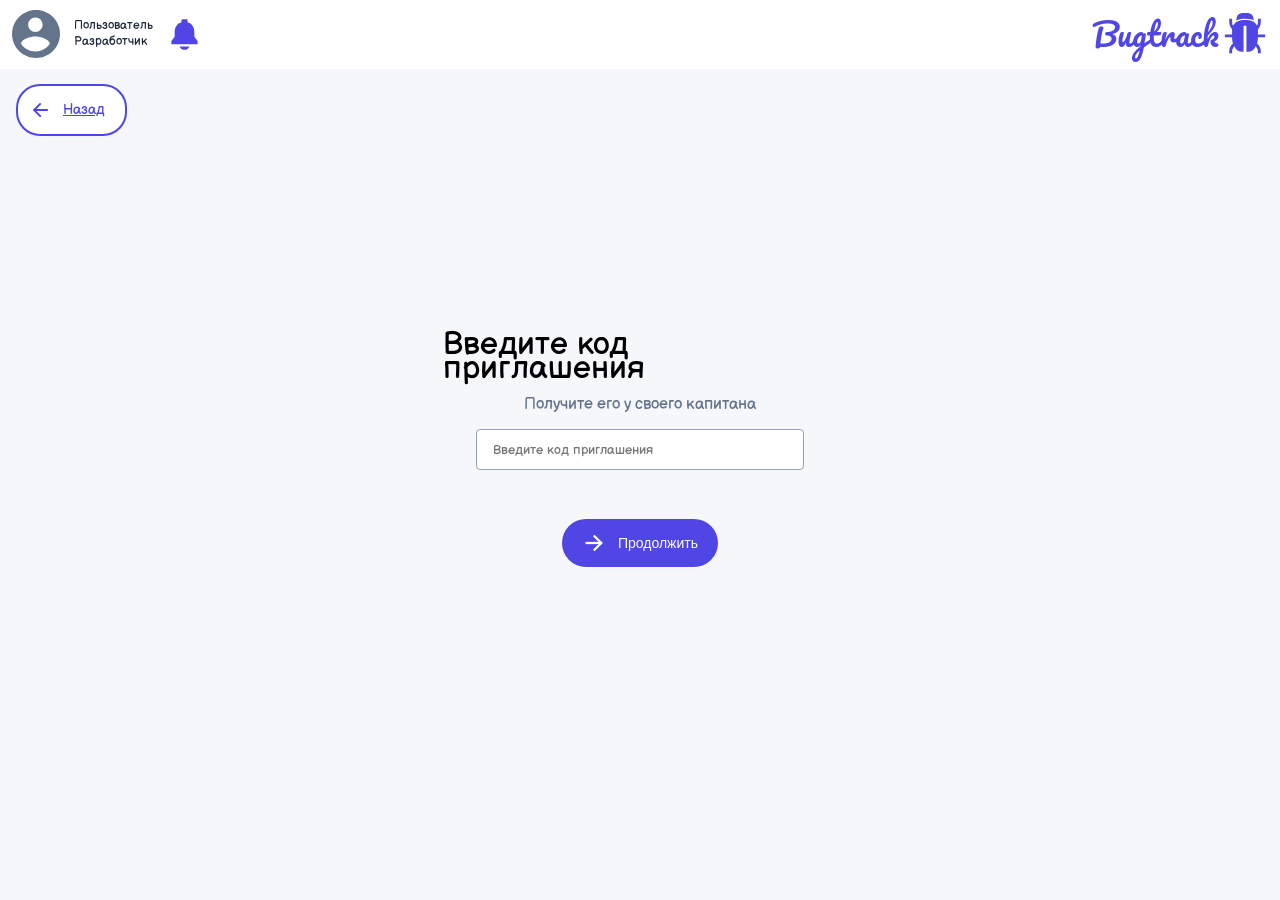
==== join-team/index.html @ 439f7d0b "first" ====
<!DOCTYPE html>
<html lang="en">
<head>
    <meta charset="UTF-8">
    <meta name="viewport" content="width=device-width, initial-scale=1.0">
    <title>Document</title>
    <link rel="stylesheet" href="style.css">
    <link rel="stylesheet" href="/main-style.css">
</head>
<body>
    <header>
        <div id="user-box">
            <svg id="user-icon" class="button" width="48" height="48" viewBox="0 0 48 48" fill="none" xmlns="http://www.w3.org/2000/svg">
                <path d="M0 24C0 10.752 10.752 0 24 0C37.248 0 48 10.752 48 24C48 37.248 37.248 48 24 48C10.752 48 0 37.248 0 24Z" fill="#64748B"/>
                <path d="M23.4 7.5C27.384 7.5 30.6 10.716 30.6 14.7C30.6 18.684 27.384 21.9 23.4 21.9C19.416 21.9 16.2 18.684 16.2 14.7C16.2 10.716 19.416 7.5 23.4 7.5ZM23.4 41.58C17.4 41.58 12.096 38.508 9 33.852C9.072 29.076 18.6 26.46 23.4 26.46C28.176 26.46 37.728 29.076 37.8 33.852C34.704 38.508 29.4 41.58 23.4 41.58Z" fill="white"/>
            </svg>
            <div id="user-info">
                <p>Пользователь</p>
                <p>Разработчик</p>
            </div>
            <div id="notifications-mount"></div>
        </div>
        <div id="logo">
            <span>Bugtrack</span>
            <svg width="46" height="46" viewBox="0 0 46 46" fill="none" xmlns="http://www.w3.org/2000/svg">
                <path d="M43.125 27.3242V24.4492H35.9375V19.3344C38.5807 16.8232 38.8125 13.5161 38.8125 10.0625V8.625H35.9375V10.0625C35.9375 12.5781 35.7704 14.3885 35.048 15.7981C33.0625 11.5 29.1381 10.0625 23 10.0625C19.4242 10.0625 16.2446 10.6968 13.977 12.2475C12.6383 13.163 11.7129 14.4855 11.0391 15.8161C10.2422 14.4262 10.0625 12.6518 10.0625 10.0625V8.625H7.1875V10.0625C7.1875 13.4262 7.4202 16.6534 10.0625 19.1547V24.4492H2.875V27.3242L10.0625 27.3125C10.0625 29.0195 10.3949 32.0823 10.996 33.5737C8.67891 35.6464 7.1875 37.9419 7.1875 41.6875V43.125H10.0625V41.6875C10.0625 39.2024 10.8801 37.6706 12.4137 36.1783C14.375 40.25 15.9023 41.6875 21.5625 41.6875V15.8125H24.4375V41.6875C30.2773 41.6875 31.625 40.25 33.5863 36.1783C35.1199 37.6706 35.9375 39.2033 35.9375 41.6875V43.125H38.8125V41.6875C38.8125 37.9428 37.3211 35.6473 35.004 33.5737C35.6051 32.0823 35.9375 29.0195 35.9375 27.3125L43.125 27.3242Z" fill="#4F46E5"/>
                <path d="M23 2.875C18.6821 2.875 14.375 2.875 14.375 10.4219C16.7217 9.16406 19.7072 8.625 23 8.625C25.1643 8.625 27.1409 8.86309 28.8749 9.34375C29.8407 9.61328 31.0904 10.1263 31.625 10.4219C31.625 2.875 27.3179 2.875 23 2.875Z" fill="#4F46E5"/>
            </svg>
        </div>
    </header>
    <main>
        <a href="../main-page-w-team/index.html" id="back" class="button">
            <svg width="24" height="24" viewBox="0 0 24 24" fill="none" xmlns="http://www.w3.org/2000/svg">
                <path d="M13.0285 5.25L6.27848 12L13.0285 18.75L11.4375 20.341L3.0965 12L11.4375 3.65901L13.0285 5.25Z" fill-rule="evenodd" clip-rule="evenodd" fill="#4F46E5"/>
                <path d="M4.5 10.875H20.4375V13.125H4.5V10.875Z" fill-rule="evenodd" clip-rule="evenodd" fill="#4F46E5"/>
            </svg>
            <p>Назад</p>
        </a>

        <div id="invite-code">
            <p>Введите код приглашения</p>
            <form action="/invite" method="post" id="code-form">
                <label for="code">Получите его у своего капитана</label>
                <input type="text" name="code" id="code" placeholder="Введите код приглашения" required>
                <button class="button" id="continue">
                    <svg width="24" height="24" viewBox="0 0 24 24" fill="none" xmlns="http://www.w3.org/2000/svg">
                        <path d="M12.5625 3.659L20.9035 12L12.5625 20.341L10.9715 18.75L17.7215 12L10.9715 5.24999L12.5625 3.659Z" fill-rule="evenodd" clip-rule="evenodd" fill="white"/>
                        <path d="M3.5625 10.875H19.5V13.125H3.5625V10.875Z" fill-rule="evenodd" clip-rule="evenodd" fill="white"/>
                    </svg>
                    <p>Продолжить</p>
                </button>
            </form>
        </div>
    </main>
    <script src="script.js"></script>
    <script src="../main_script.js"></script>
</body>
</html>
---- join-team/style.css ----
@import url('https://fonts.googleapis.com/css2?family=Balsamiq+Sans:ital,wght@0,400;0,700;1,400;1,700&family=Pacifico&display=swap');

* {
    margin: 0;
    box-sizing: border-box;
}

body {
    position: relative;
    display: flex;
    flex-direction: column;
    align-items: center;
    justify-content: center;
    gap: 1rem;
    min-height: 100vh;
    min-height: 100svh;
    padding: 2rem 1rem;
    background-color: #F6F7FB;
    font-family: 'Balsamiq Sans', sans-serif;
    overflow: hidden;
}

header {
    position: fixed;
    top: -1px;
    width: 100%;
    display: flex;
    flex-direction: row;
    padding: 11px 12px;
    background-color: #FFFFFF;
    justify-content: space-between;
}

#user-box {
    display: flex;
    height: 48px;
    align-items: center;
    gap: 14px;
}

#user-info {
    font-size: 12px;
    line-height: 16px;
    color: #1E293B;
}

#logo {
    font-family: 'Pacifico', cursive;
    display: flex;
    height: 46px;
    align-items: center;
    font-size: 32px;
    line-height: 45px;
    color: #4F46E5;
    gap: 3px;
}

.button {
    display: flex;
}

main {
    width: 100%;
    display: flex;
    flex-direction: column;
    align-items: center;
    justify-content: center;
}

#back {
    top: 84px;
    left: 16px;
    position: absolute;
    width: 111px;
    font-size: 14px;
    line-height: 24px;
    padding: 12px 20px 12px 12px;
    gap: 12px;
    background-color: #FFFFFF;
    border-radius: 24px;
    border: 2px solid #4F46E5;
    color: #4F46E5;
}

#invite-code {
    display: flex;
    flex-direction: column;
    width: 395px;
    align-items: center;
}

#invite-code p {
    font-size: 32px;
    line-height: 24px;
}

#code-form {
    margin-top: 12px;
    display: flex;
    flex-direction: column;
    align-items: center;
}

#code-form label {
    color: #64748B;
    font-size: 16px;
    line-height: 24px;
}

input::placeholder {
    font-family: 'Balsamiq Sans', sans-serif;
}

#code-form input {
    margin-top: 12px;
    width: 328px;
    padding: 12px 16px;
    border: 1px solid #94A3B8;
    border-radius: 4px;
}

#continue {
    border-radius: 24px;
    border: 0;
    background-color: #4F46E5;
    padding: 12px 20px;
    gap: 12px;
    margin-top: 49px;
}

#continue p {
    font-size: 14px;
    line-height: 24px;
    color: #FFFFFF;
}
---- main-style.css ----
#notification-box {
    position: absolute;
    width: 438px;
    height: max-content;
    max-height: calc(100vh - 6rem);
    max-height: calc(100svh - 6rem);
    display: flex;
    flex-direction: column;
    border: 4px solid #E2E8F0;
    border-radius: 20px;
    top: 76px;
    background-color: #FFFFFF;
    padding: 21px 18px;
    gap: 6px;
    align-items: center;
    overflow-y: auto;
    opacity: 0;
    visibility: hidden;
    transform: translateY(-0.5rem);
    pointer-events: none;
    transition:
        opacity 200ms ease-in-out,
        transform 200ms ease-in-out,
        visibility 0s linear 200ms;
}

#notification-box.is-open {
    opacity: 1;
    visibility: visible;
    transform: translateY(0);
    pointer-events: auto;
    transition:
        opacity 200ms ease-in-out,
        transform 200ms ease-in-out,
        visibility 0s;
}

.notification-toggle {
    align-items: center;
    justify-content: center;
    padding: 0;
    border: 0;
    background: transparent;
}

.button {
    cursor: pointer;
}

.notification {
    width: 380px;
    flex: 0 0 auto;
    display: flex;
    gap: 3px;
}

.not-line {
    width: 383px;
    flex: 0 0 auto;
    border: 1px solid #E2E8F0;
}

.not-info {
    width: 340px;
    display: flex;
    flex-direction: column;
    align-items: flex-start;
    gap: 3px;
}

.not-info p {
    margin-top: 3px;
}

.not-info div {
    display: flex;
    justify-content: space-between;
    width: 100%;
    color: #64748B;
}

a {
    text-decoration: underline;
    color: #64748B;
}

#reject > :first-child {
    color: #B91C1C;
}

#new-msg > :first-child {
    color: #475569;
}

#accepted > :first-child {
    color: #166534;
}

#request > :first-child {
    color: #92400E;
}

@media (prefers-reduced-motion: reduce) {
    #notification-box,
    #notification-box.is-open {
        transition: none;
    }
}
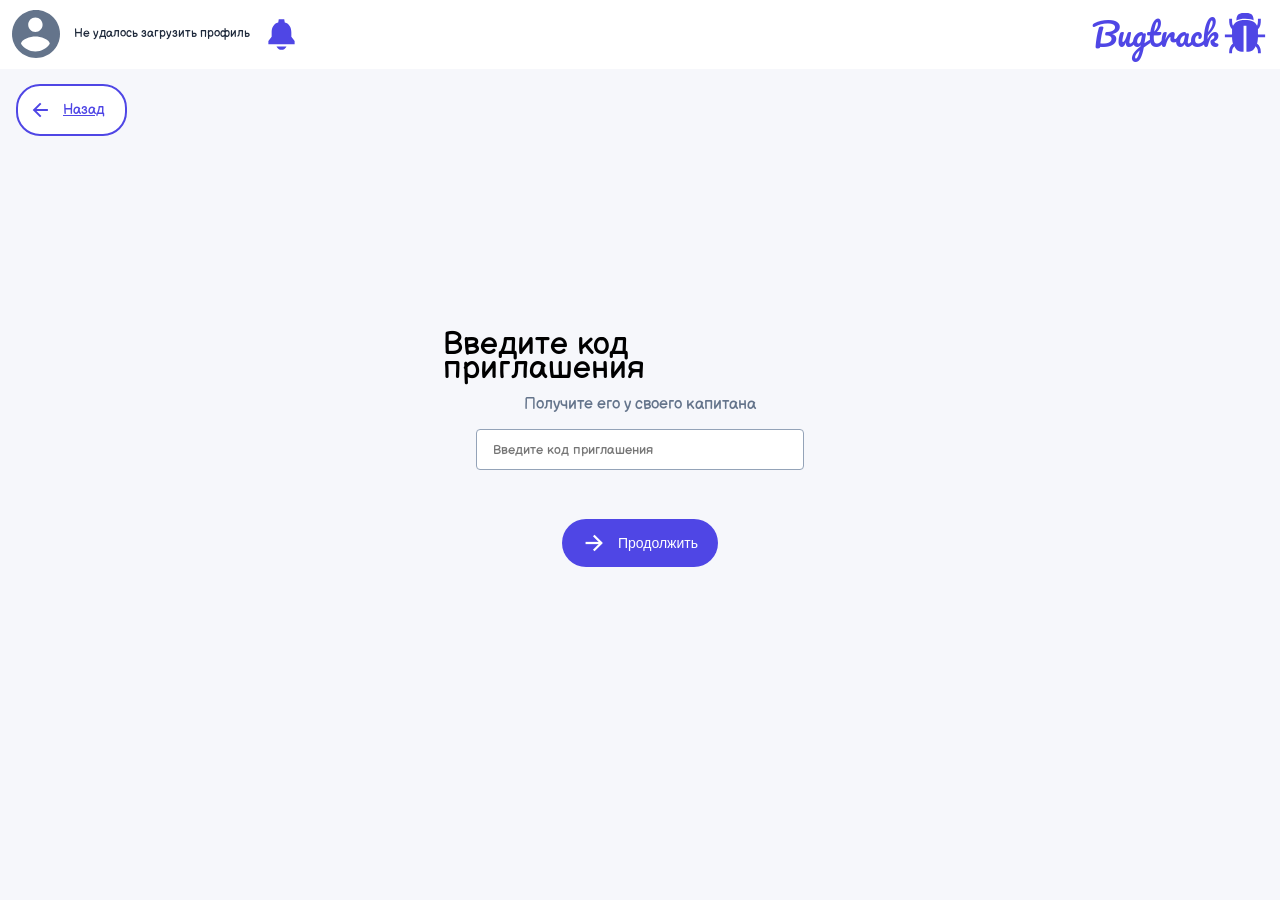
==== commit aee525cc: "user name and role updater" ====
--- a/join-team/index.html
+++ b/join-team/index.html
@@ -7,32 +7,29 @@
     <link rel="stylesheet" href="style.css">
     <link rel="stylesheet" href="/main-style.css">
 </head>
-<body>
-    <header>
+<body class="app-page">
+    <header class="app-header">
         <div id="user-box">
-            <svg id="user-icon" class="button" width="48" height="48" viewBox="0 0 48 48" fill="none" xmlns="http://www.w3.org/2000/svg">
-                <path d="M0 24C0 10.752 10.752 0 24 0C37.248 0 48 10.752 48 24C48 37.248 37.248 48 24 48C10.752 48 0 37.248 0 24Z" fill="#64748B"/>
-                <path d="M23.4 7.5C27.384 7.5 30.6 10.716 30.6 14.7C30.6 18.684 27.384 21.9 23.4 21.9C19.416 21.9 16.2 18.684 16.2 14.7C16.2 10.716 19.416 7.5 23.4 7.5ZM23.4 41.58C17.4 41.58 12.096 38.508 9 33.852C9.072 29.076 18.6 26.46 23.4 26.46C28.176 26.46 37.728 29.076 37.8 33.852C34.704 38.508 29.4 41.58 23.4 41.58Z" fill="white"/>
-            </svg>
-            <div id="user-info">
-                <p>Пользователь</p>
-                <p>Разработчик</p>
+            <div id="account-mount"></div>
+            <div id="user-info" aria-live="polite">
+                <p id="user-name">Загрузка профиля…</p>
+                <p id="user-role"></p>
             </div>
             <div id="notifications-mount"></div>
         </div>
         <div id="logo">
             <span>Bugtrack</span>
             <svg width="46" height="46" viewBox="0 0 46 46" fill="none" xmlns="http://www.w3.org/2000/svg">
-                <path d="M43.125 27.3242V24.4492H35.9375V19.3344C38.5807 16.8232 38.8125 13.5161 38.8125 10.0625V8.625H35.9375V10.0625C35.9375 12.5781 35.7704 14.3885 35.048 15.7981C33.0625 11.5 29.1381 10.0625 23 10.0625C19.4242 10.0625 16.2446 10.6968 13.977 12.2475C12.6383 13.163 11.7129 14.4855 11.0391 15.8161C10.2422 14.4262 10.0625 12.6518 10.0625 10.0625V8.625H7.1875V10.0625C7.1875 13.4262 7.4202 16.6534 10.0625 19.1547V24.4492H2.875V27.3242L10.0625 27.3125C10.0625 29.0195 10.3949 32.0823 10.996 33.5737C8.67891 35.6464 7.1875 37.9419 7.1875 41.6875V43.125H10.0625V41.6875C10.0625 39.2024 10.8801 37.6706 12.4137 36.1783C14.375 40.25 15.9023 41.6875 21.5625 41.6875V15.8125H24.4375V41.6875C30.2773 41.6875 31.625 40.25 33.5863 36.1783C35.1199 37.6706 35.9375 39.2033 35.9375 41.6875V43.125H38.8125V41.6875C38.8125 37.9428 37.3211 35.6473 35.004 33.5737C35.6051 32.0823 35.9375 29.0195 35.9375 27.3125L43.125 27.3242Z" fill="#4F46E5"/>
-                <path d="M23 2.875C18.6821 2.875 14.375 2.875 14.375 10.4219C16.7217 9.16406 19.7072 8.625 23 8.625C25.1643 8.625 27.1409 8.86309 28.8749 9.34375C29.8407 9.61328 31.0904 10.1263 31.625 10.4219C31.625 2.875 27.3179 2.875 23 2.875Z" fill="#4F46E5"/>
+                <path d="M43.125 27.3242V24.4492H35.9375V19.3344C38.5807 16.8232 38.8125 13.5161 38.8125 10.0625V8.625H35.9375V10.0625C35.9375 12.5781 35.7704 14.3885 35.048 15.7981C33.0625 11.5 29.1381 10.0625 23 10.0625C19.4242 10.0625 16.2446 10.6968 13.977 12.2475C12.6383 13.163 11.7129 14.4855 11.0391 15.8161C10.2422 14.4262 10.0625 12.6518 10.0625 10.0625V8.625H7.1875V10.0625C7.1875 13.4262 7.4202 16.6534 10.0625 19.1547V24.4492H2.875V27.3242L10.0625 27.3125C10.0625 29.0195 10.3949 32.0823 10.996 33.5737C8.67891 35.6464 7.1875 37.9419 7.1875 41.6875V43.125H10.0625V41.6875C10.0625 39.2024 10.8801 37.6706 12.4137 36.1783C14.375 40.25 15.9023 41.6875 21.5625 41.6875V15.8125H24.4375V41.6875C30.2773 41.6875 31.625 40.25 33.5863 36.1783C35.1199 37.6706 35.9375 39.2033 35.9375 41.6875V43.125H38.8125V41.6875C38.8125 37.9428 37.3211 35.6473 35.004 33.5737C35.6051 32.0823 35.9375 29.0195 35.9375 27.3125L43.125 27.3242Z" fill="var(--color-primary)"/>
+                <path d="M23 2.875C18.6821 2.875 14.375 2.875 14.375 10.4219C16.7217 9.16406 19.7072 8.625 23 8.625C25.1643 8.625 27.1409 8.86309 28.8749 9.34375C29.8407 9.61328 31.0904 10.1263 31.625 10.4219C31.625 2.875 27.3179 2.875 23 2.875Z" fill="var(--color-primary)"/>
             </svg>
         </div>
     </header>
     <main>
         <a href="../main-page-w-team/index.html" id="back" class="button">
             <svg width="24" height="24" viewBox="0 0 24 24" fill="none" xmlns="http://www.w3.org/2000/svg">
-                <path d="M13.0285 5.25L6.27848 12L13.0285 18.75L11.4375 20.341L3.0965 12L11.4375 3.65901L13.0285 5.25Z" fill-rule="evenodd" clip-rule="evenodd" fill="#4F46E5"/>
-                <path d="M4.5 10.875H20.4375V13.125H4.5V10.875Z" fill-rule="evenodd" clip-rule="evenodd" fill="#4F46E5"/>
+                <path d="M13.0285 5.25L6.27848 12L13.0285 18.75L11.4375 20.341L3.0965 12L11.4375 3.65901L13.0285 5.25Z" fill-rule="evenodd" clip-rule="evenodd" fill="var(--color-primary)"/>
+                <path d="M4.5 10.875H20.4375V13.125H4.5V10.875Z" fill-rule="evenodd" clip-rule="evenodd" fill="var(--color-primary)"/>
             </svg>
             <p>Назад</p>
         </a>
@@ -44,8 +41,8 @@
                 <input type="text" name="code" id="code" placeholder="Введите код приглашения" required>
                 <button class="button" id="continue">
                     <svg width="24" height="24" viewBox="0 0 24 24" fill="none" xmlns="http://www.w3.org/2000/svg">
-                        <path d="M12.5625 3.659L20.9035 12L12.5625 20.341L10.9715 18.75L17.7215 12L10.9715 5.24999L12.5625 3.659Z" fill-rule="evenodd" clip-rule="evenodd" fill="white"/>
-                        <path d="M3.5625 10.875H19.5V13.125H3.5625V10.875Z" fill-rule="evenodd" clip-rule="evenodd" fill="white"/>
+                        <path d="M12.5625 3.659L20.9035 12L12.5625 20.341L10.9715 18.75L17.7215 12L10.9715 5.24999L12.5625 3.659Z" fill-rule="evenodd" clip-rule="evenodd" fill="var(--color-white)"/>
+                        <path d="M3.5625 10.875H19.5V13.125H3.5625V10.875Z" fill-rule="evenodd" clip-rule="evenodd" fill="var(--color-white)"/>
                     </svg>
                     <p>Продолжить</p>
                 </button>
@@ -53,6 +50,6 @@
         </div>
     </main>
     <script src="script.js"></script>
-    <script src="../main_script.js"></script>
+    <script src="../main_script.js?v=profile-1"></script>
 </body>
 </html>
--- a/join-team/style.css
+++ b/join-team/style.css
@@ -1,60 +1,3 @@
-@import url('https://fonts.googleapis.com/css2?family=Balsamiq+Sans:ital,wght@0,400;0,700;1,400;1,700&family=Pacifico&display=swap');
-
-* {
-    margin: 0;
-    box-sizing: border-box;
-}
-
-body {
-    position: relative;
-    display: flex;
-    flex-direction: column;
-    align-items: center;
-    justify-content: center;
-    gap: 1rem;
-    min-height: 100vh;
-    min-height: 100svh;
-    padding: 2rem 1rem;
-    background-color: #F6F7FB;
-    font-family: 'Balsamiq Sans', sans-serif;
-    overflow: hidden;
-}
-
-header {
-    position: fixed;
-    top: -1px;
-    width: 100%;
-    display: flex;
-    flex-direction: row;
-    padding: 11px 12px;
-    background-color: #FFFFFF;
-    justify-content: space-between;
-}
-
-#user-box {
-    display: flex;
-    height: 48px;
-    align-items: center;
-    gap: 14px;
-}
-
-#user-info {
-    font-size: 12px;
-    line-height: 16px;
-    color: #1E293B;
-}
-
-#logo {
-    font-family: 'Pacifico', cursive;
-    display: flex;
-    height: 46px;
-    align-items: center;
-    font-size: 32px;
-    line-height: 45px;
-    color: #4F46E5;
-    gap: 3px;
-}
-
 .button {
     display: flex;
 }
@@ -76,10 +19,10 @@
     line-height: 24px;
     padding: 12px 20px 12px 12px;
     gap: 12px;
-    background-color: #FFFFFF;
+    background-color: var(--color-white);
     border-radius: 24px;
-    border: 2px solid #4F46E5;
-    color: #4F46E5;
+    border: 2px solid var(--color-primary);
+    color: var(--color-primary);
 }
 
 #invite-code {
@@ -102,7 +45,7 @@
 }
 
 #code-form label {
-    color: #64748B;
+    color: var(--color-muted);
     font-size: 16px;
     line-height: 24px;
 }
@@ -115,14 +58,14 @@
     margin-top: 12px;
     width: 328px;
     padding: 12px 16px;
-    border: 1px solid #94A3B8;
+    border: 1px solid var(--color-input-border);
     border-radius: 4px;
 }
 
 #continue {
     border-radius: 24px;
     border: 0;
-    background-color: #4F46E5;
+    background-color: var(--color-primary);
     padding: 12px 20px;
     gap: 12px;
     margin-top: 49px;
@@ -131,5 +74,5 @@
 #continue p {
     font-size: 14px;
     line-height: 24px;
-    color: #FFFFFF;
-}+    color: var(--color-white);
+}
--- a/main-style.css
+++ b/main-style.css
@@ -1,22 +1,167 @@
+@import url('https://fonts.googleapis.com/css2?family=Balsamiq+Sans:ital,wght@0,400;0,700;1,400;1,700&family=Pacifico&display=swap');
+
+:root {
+    --color-primary: #4F46E5;
+    --color-primary-hover: #3388CA;
+    --color-primary-soft: #EEF2FF;
+    --color-text: #1E293B;
+    --color-neutral: #475569;
+    --color-muted: #64748B;
+    --color-white: #FFFFFF;
+    --color-page: #F6F7FB;
+    --color-border: #E2E8F0;
+    --color-input-border: #94A3B8;
+    --color-error: #B91C1C;
+    --color-success: #166534;
+    --color-warning: #92400E;
+    --color-status-draft: var(--color-neutral);
+    --color-status-draft-bg: #F1F5F9;
+    --color-status-progress: #1D4ED8;
+    --color-status-progress-bg: #EFF6FF;
+    --color-status-attention: var(--color-warning);
+    --color-status-attention-bg: #FEF3C7;
+    --color-status-fixed: var(--color-success);
+    --color-status-fixed-bg: #DCFCE7;
+    --color-status-critical: var(--color-error);
+    --color-status-critical-bg: #FEE2E2;
+}
+
+.app-page,
+.app-page * {
+    box-sizing: border-box;
+    margin: 0;
+}
+
+body.app-page {
+    position: relative;
+    display: flex;
+    flex-direction: column;
+    align-items: center;
+    justify-content: center;
+    gap: 1rem;
+    min-height: 100vh;
+    min-height: 100svh;
+    padding: 2rem 1rem;
+    background-color: var(--color-page);
+    font-family: 'Balsamiq Sans', sans-serif;
+    overflow: hidden;
+}
+
+.app-header {
+    position: fixed;
+    top: -1px;
+    z-index: 1000;
+    display: flex;
+    flex-direction: row;
+    justify-content: space-between;
+    width: 100%;
+    padding: 11px 12px;
+    background-color: var(--color-white);
+}
+
+.app-header #user-box {
+    display: flex;
+    height: 48px;
+    align-items: center;
+    gap: 14px;
+}
+
+.app-header #account-mount {
+    display: flex;
+    align-items: center;
+}
+
+.app-header #user-info {
+    color: var(--color-text);
+    font-size: 12px;
+    line-height: 16px;
+}
+
+.app-header #logo {
+    display: flex;
+    height: 46px;
+    align-items: center;
+    gap: 3px;
+    color: var(--color-primary);
+    font-family: 'Pacifico', cursive;
+    font-size: 32px;
+    line-height: 45px;
+}
+
+.app-header .button {
+    display: flex;
+}
+
+.account-toggle {
+    width: 48px;
+    height: 48px;
+    align-items: center;
+    justify-content: center;
+    padding: 0;
+    border: 0;
+    background: transparent;
+}
+
+#account-manage {
+    position: absolute;
+    top: 76px;
+    left: 12px;
+    display: flex;
+    flex-direction: column;
+    padding: 10px;
+    border: 4px solid var(--color-border);
+    border-radius: 16px;
+    background-color: var(--color-white);
+    opacity: 0;
+    visibility: hidden;
+    transform: translateY(-8px);
+    pointer-events: none;
+    transition:
+        opacity 200ms ease-in-out,
+        transform 200ms ease-in-out,
+        visibility 0s linear 200ms;
+}
+
+#account-manage.is-open {
+    opacity: 1;
+    visibility: visible;
+    transform: translateY(0);
+    pointer-events: auto;
+    transition:
+        opacity 200ms ease-in-out,
+        transform 200ms ease-in-out,
+        visibility 0s;
+}
+
+.account-logout {
+    display: block;
+    border-radius: 4px;
+    color: var(--color-error);
+    text-decoration: none;
+}
+
+.account-logout:hover {
+    background-color: var(--color-white);
+}
+
 #notification-box {
     position: absolute;
-    width: 438px;
+    width: 440px;
     height: max-content;
-    max-height: calc(100vh - 6rem);
-    max-height: calc(100svh - 6rem);
-    display: flex;
-    flex-direction: column;
-    border: 4px solid #E2E8F0;
+    max-height: 300px;
+    display: flex;
+    flex-direction: column;
+    border: 4px solid var(--color-border);
     border-radius: 20px;
     top: 76px;
-    background-color: #FFFFFF;
+    background-color: var(--color-white);
     padding: 21px 18px;
     gap: 6px;
     align-items: center;
     overflow-y: auto;
     opacity: 0;
     visibility: hidden;
-    transform: translateY(-0.5rem);
+    transform: translateY(-8px);
     pointer-events: none;
     transition:
         opacity 200ms ease-in-out,
@@ -45,10 +190,11 @@
 
 .button {
     cursor: pointer;
+    z-index: 100;
 }
 
 .notification {
-    width: 380px;
+    width: 390px;
     flex: 0 0 auto;
     display: flex;
     gap: 3px;
@@ -57,7 +203,7 @@
 .not-line {
     width: 383px;
     flex: 0 0 auto;
-    border: 1px solid #E2E8F0;
+    border: 1px solid var(--color-border);
 }
 
 .not-info {
@@ -76,34 +222,28 @@
     display: flex;
     justify-content: space-between;
     width: 100%;
-    color: #64748B;
+    color: var(--color-muted);
 }
 
 a {
     text-decoration: underline;
-    color: #64748B;
+    color: var(--color-muted);
 }
 
 #reject > :first-child {
-    color: #B91C1C;
+    color: var(--color-error);
 }
 
 #new-msg > :first-child {
-    color: #475569;
+    color: var(--color-neutral);
 }
 
 #accepted > :first-child {
-    color: #166534;
+    color: var(--color-success);
 }
 
 #request > :first-child {
-    color: #92400E;
-}
-
-@media (prefers-reduced-motion: reduce) {
-    #notification-box,
-    #notification-box.is-open {
-        transition: none;
-    }
-}
-
+    color: var(--color-warning);
+}
+
+
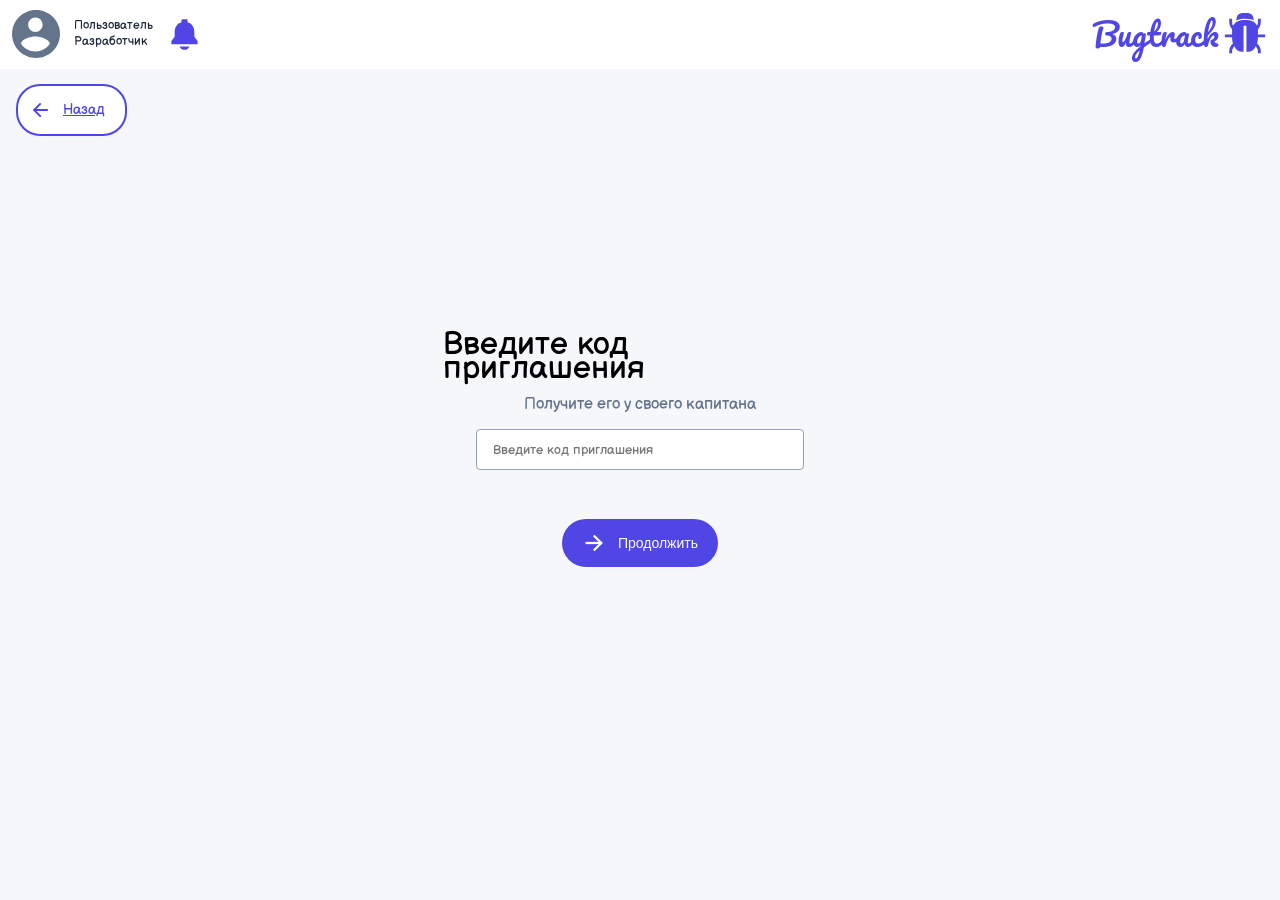
==== commit 9f1cfee5: "chat add and some fixes" ====
--- a/join-team/index.html
+++ b/join-team/index.html
@@ -11,9 +11,9 @@
     <header class="app-header">
         <div id="user-box">
             <div id="account-mount"></div>
-            <div id="user-info" aria-live="polite">
-                <p id="user-name">Загрузка профиля…</p>
-                <p id="user-role"></p>
+            <div id="user-info">
+                <p>Пользователь</p>
+                <p>Разработчик</p>
             </div>
             <div id="notifications-mount"></div>
         </div>
@@ -39,7 +39,7 @@
             <form action="/invite" method="post" id="code-form">
                 <label for="code">Получите его у своего капитана</label>
                 <input type="text" name="code" id="code" placeholder="Введите код приглашения" required>
-                <button class="button" id="continue">
+                <button class="button" id="continue" type="submit">
                     <svg width="24" height="24" viewBox="0 0 24 24" fill="none" xmlns="http://www.w3.org/2000/svg">
                         <path d="M12.5625 3.659L20.9035 12L12.5625 20.341L10.9715 18.75L17.7215 12L10.9715 5.24999L12.5625 3.659Z" fill-rule="evenodd" clip-rule="evenodd" fill="var(--color-white)"/>
                         <path d="M3.5625 10.875H19.5V13.125H3.5625V10.875Z" fill-rule="evenodd" clip-rule="evenodd" fill="var(--color-white)"/>
@@ -50,6 +50,6 @@
         </div>
     </main>
     <script src="script.js"></script>
-    <script src="../main_script.js?v=profile-1"></script>
+    <script src="../main_script.js?v=components-2"></script>
 </body>
 </html>
--- a/main-style.css
+++ b/main-style.css
@@ -41,7 +41,6 @@
     gap: 1rem;
     min-height: 100vh;
     min-height: 100svh;
-    padding: 2rem 1rem;
     background-color: var(--color-page);
     font-family: 'Balsamiq Sans', sans-serif;
     overflow: hidden;
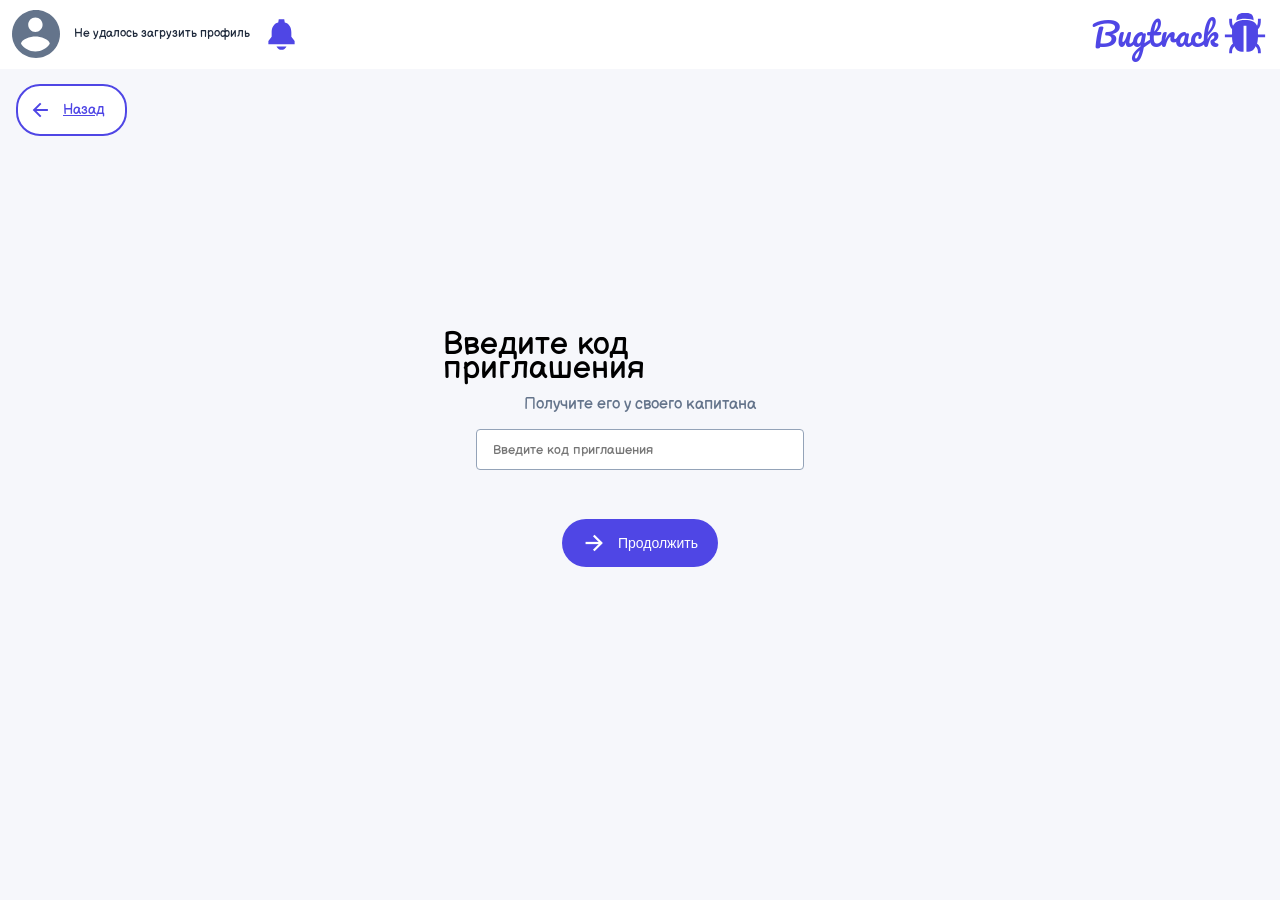
==== commit 5089437c: "Merge remote-tracking branch 'origin/frontend' into test" ====
--- a/join-team/index.html
+++ b/join-team/index.html
@@ -11,9 +11,9 @@
     <header class="app-header">
         <div id="user-box">
             <div id="account-mount"></div>
-            <div id="user-info">
-                <p>Пользователь</p>
-                <p>Разработчик</p>
+            <div id="user-info" aria-live="polite">
+                <p id="user-name">Загрузка профиля…</p>
+                <p id="user-role"></p>
             </div>
             <div id="notifications-mount"></div>
         </div>
@@ -50,6 +50,6 @@
         </div>
     </main>
     <script src="script.js"></script>
-    <script src="../main_script.js?v=components-2"></script>
+    <script src="../main_script.js?v=profile-1"></script>
 </body>
 </html>
